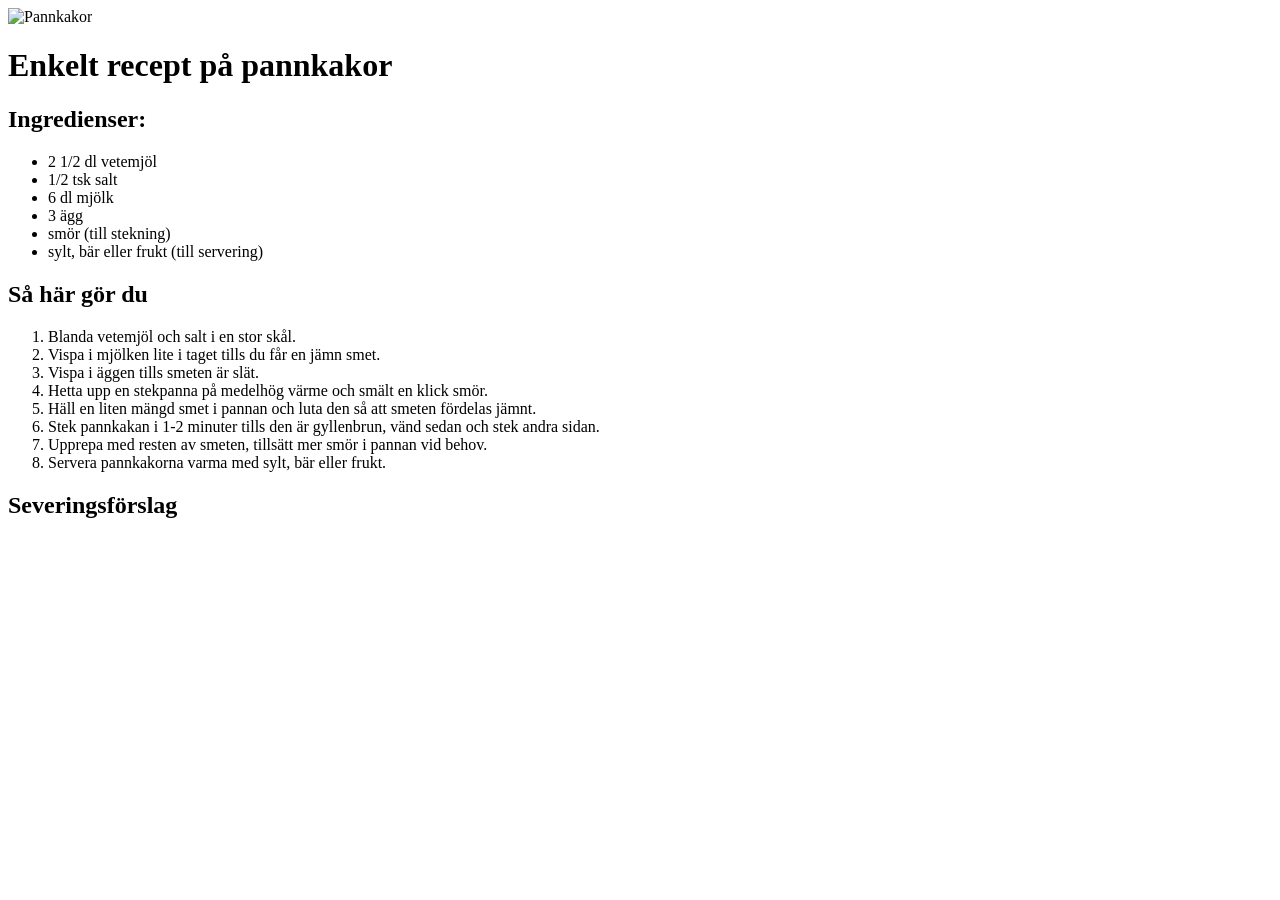
==== recipe.html @ f8e73f7e "building blocks" ====
<!DOCTYPE html>
<html lang="en">
<head>
  <title>Pannkakor</title>
  <link rel="stylesheet" href="style.css">
</head>
<body>
 <div class="main-content">
  <img src="pancakes.jpg" alt="Pannkakor" class="banner-image">
   <h1 class="title">Enkelt recept på pannkakor</h1>
   <div class="content">
     <h2>Ingredienser:</h2>
     <ul>
       <li>2 1/2 dl vetemjöl</li>
       <li>1/2 tsk salt</li>
       <li>6 dl mjölk</li>
       <li>3 ägg</li>
       <li>smör (till stekning)</li>
       <li>sylt, bär eller frukt (till servering)</li>
     </ul>
   <h2> Så här gör du</h2>
      <ol>
        <li>Blanda vetemjöl och salt i en stor skål.</li>
        <li>Vispa i mjölken lite i taget tills du får en jämn smet.</li>
        <li>Vispa i äggen tills smeten är slät.</li>
        <li>Hetta upp en stekpanna på medelhög värme och smält en klick smör.</li>
        <li>Häll en liten mängd smet i pannan och luta den så att smeten fördelas jämnt.</li>
        <li>Stek pannkakan i 1-2 minuter tills den är gyllenbrun, vänd sedan och stek andra sidan.</li>
        <li>Upprepa med resten av smeten, tillsätt mer smör i pannan vid behov.</li>
        <li>Servera pannkakorna varma med sylt, bär eller frukt.</li>
      </ol>
      <h2>Severingsförslag</h2>
      <div class="pancake-images">
         </div>
   </div>

 </div>
</body>
</html>
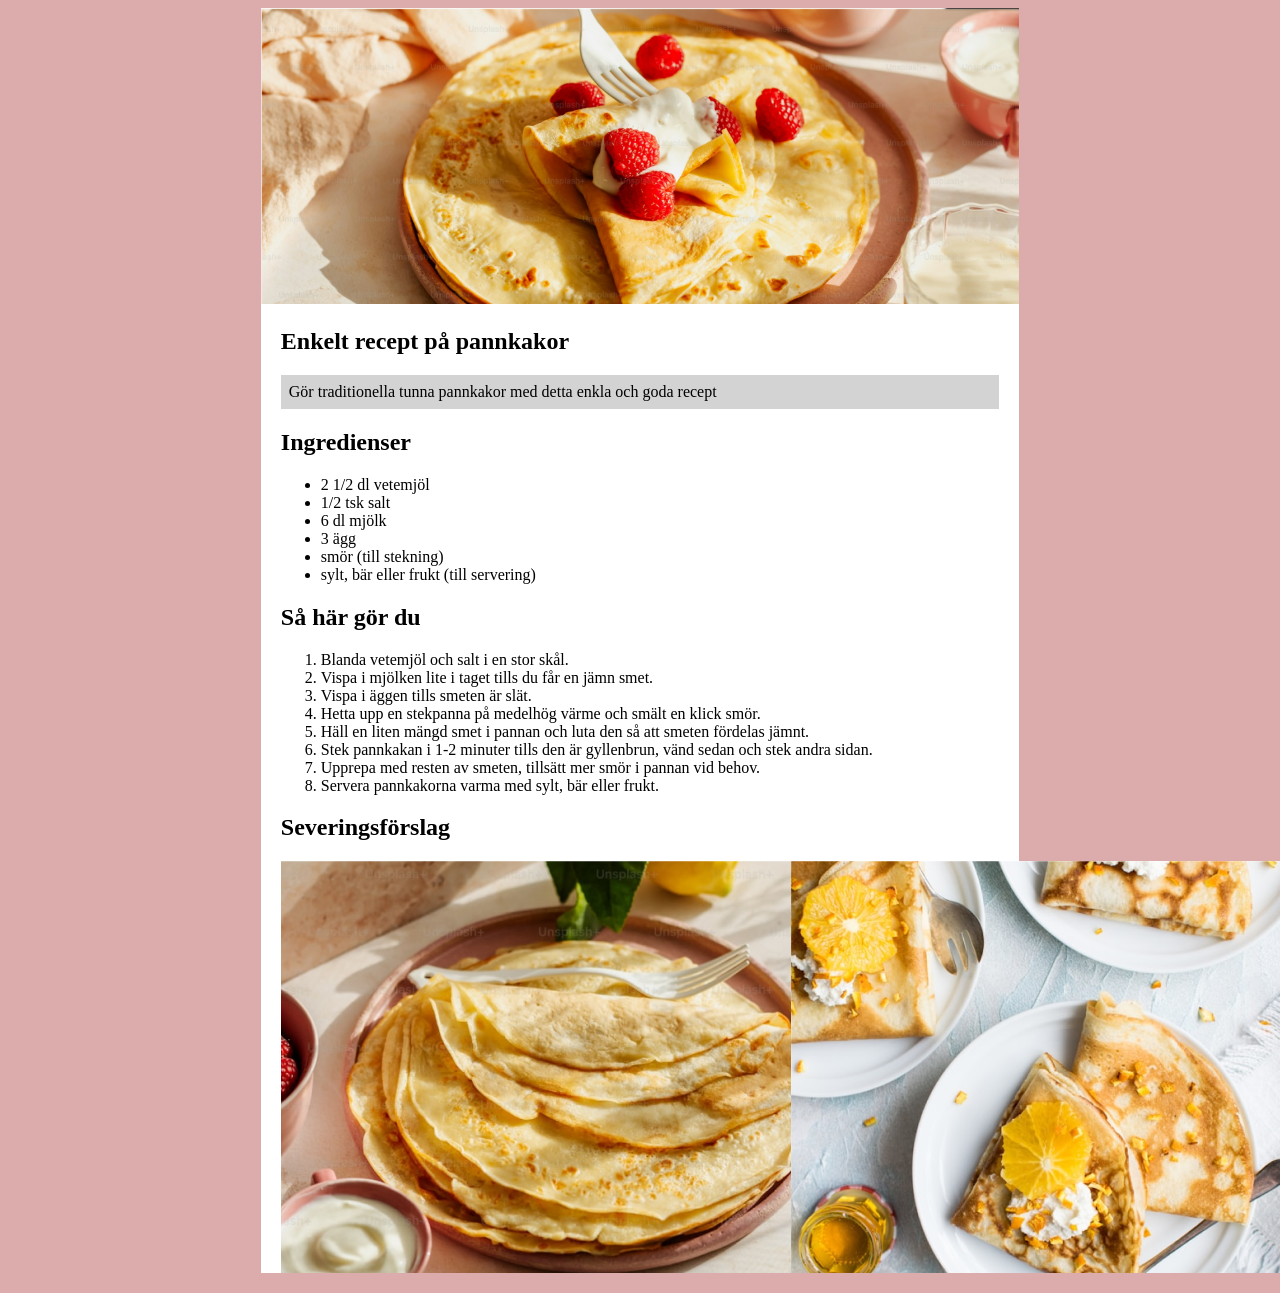
==== commit 9ada133c: "image styling etc" ====
--- a/recipe.html
+++ b/recipe.html
@@ -6,10 +6,11 @@
 </head>
 <body>
  <div class="main-content">
-  <img src="pancakes.jpg" alt="Pannkakor" class="banner-image">
-   <h1 class="title">Enkelt recept på pannkakor</h1>
+  <img src="images/banner.png" alt="Pannkakor-banner" class="banner-image">
    <div class="content">
-     <h2>Ingredienser:</h2>
+    <h2 class="title">Enkelt recept på pannkakor</h2>
+    <p class="description"> Gör traditionella tunna pannkakor med detta enkla och goda recept</p>
+     <h2>Ingredienser</h2>
      <ul>
        <li>2 1/2 dl vetemjöl</li>
        <li>1/2 tsk salt</li>
@@ -31,7 +32,9 @@
       </ol>
       <h2>Severingsförslag</h2>
       <div class="pancake-images">
-         </div>
+        <img src="images/p1.png" class="pancake-image" alt="Pannkaka 1">
+        <img src="images/p2.png" class="pancake-image" alt="Pannkaka 2">
+      </div>
    </div>
 
  </div>
--- a/style.css
+++ b/style.css
@@ -0,0 +1,23 @@
+body {
+  background-color:#dcacac
+}
+.main-content {
+  margin: 0 auto;
+  width: 60%;
+  background-color: #fff;
+}
+.content {
+  margin: 20px;
+}
+.banner-image {
+  width: 100%;
+  height: auto;
+}
+.description {
+  padding: 8px;
+  background-color:lightgray
+}
+.pancake-images {
+  display: flex;
+  justify-content: space-between;
+}
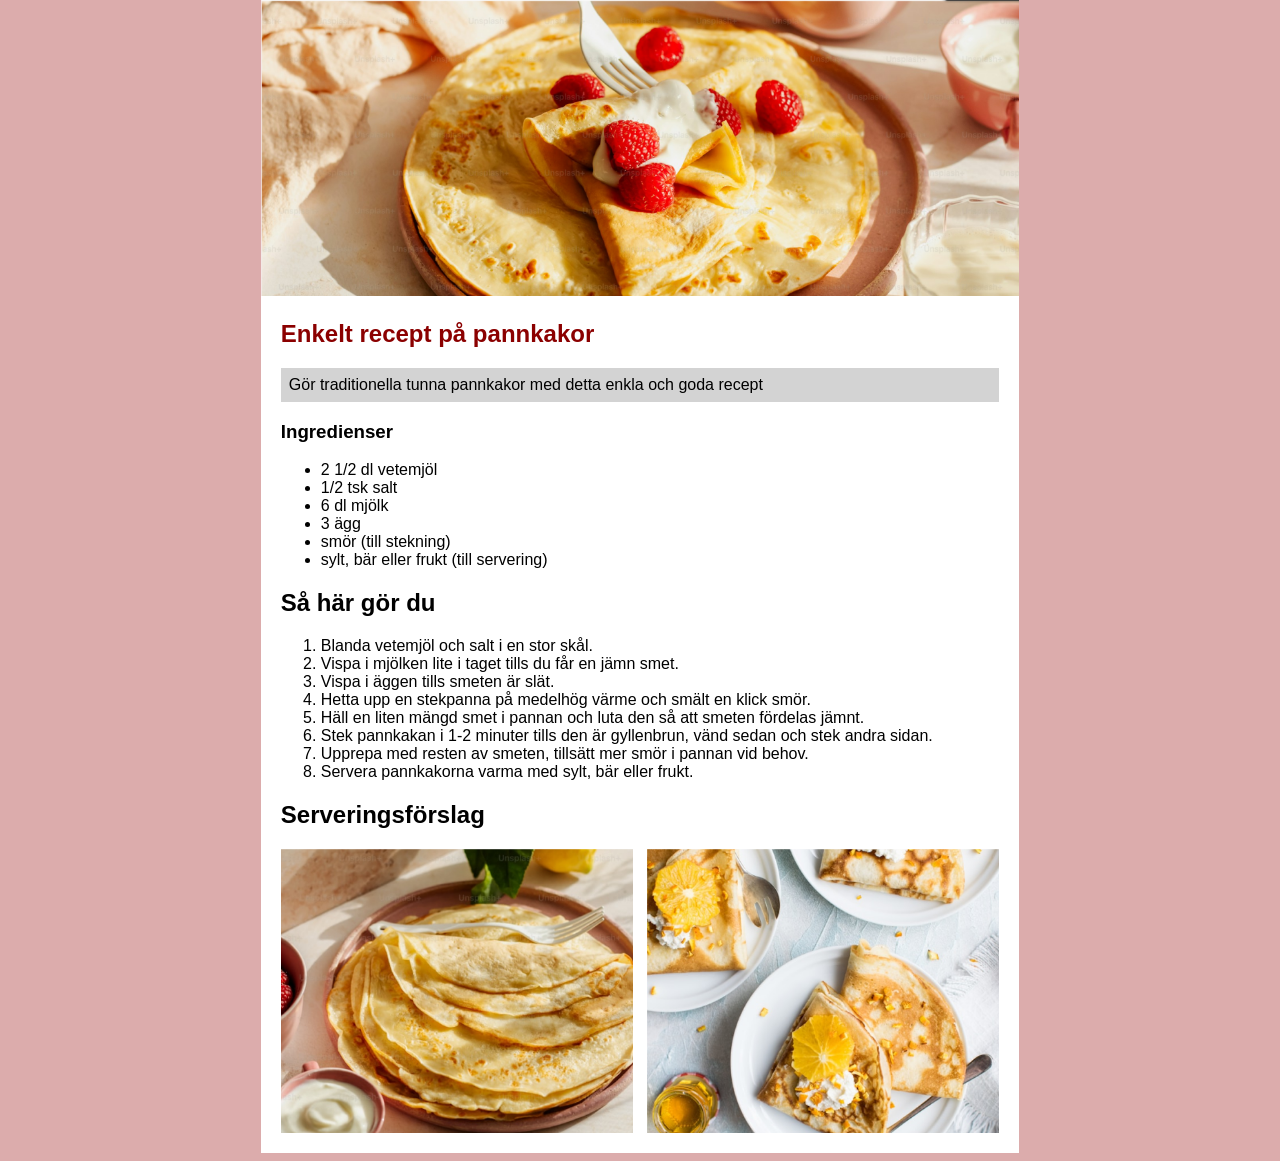
==== commit 8cb1a9aa: "semantic html update" ====
--- a/recipe.html
+++ b/recipe.html
@@ -5,38 +5,46 @@
   <link rel="stylesheet" href="style.css">
 </head>
 <body>
- <div class="main-content">
-  <img src="images/banner.png" alt="Pannkakor-banner" class="banner-image">
-   <div class="content">
-    <h2 class="title">Enkelt recept på pannkakor</h2>
-    <p class="description"> Gör traditionella tunna pannkakor med detta enkla och goda recept</p>
-     <h2>Ingredienser</h2>
-     <ul>
-       <li>2 1/2 dl vetemjöl</li>
-       <li>1/2 tsk salt</li>
-       <li>6 dl mjölk</li>
-       <li>3 ägg</li>
-       <li>smör (till stekning)</li>
-       <li>sylt, bär eller frukt (till servering)</li>
-     </ul>
-   <h2> Så här gör du</h2>
-      <ol>
-        <li>Blanda vetemjöl och salt i en stor skål.</li>
-        <li>Vispa i mjölken lite i taget tills du får en jämn smet.</li>
-        <li>Vispa i äggen tills smeten är slät.</li>
-        <li>Hetta upp en stekpanna på medelhög värme och smält en klick smör.</li>
-        <li>Häll en liten mängd smet i pannan och luta den så att smeten fördelas jämnt.</li>
-        <li>Stek pannkakan i 1-2 minuter tills den är gyllenbrun, vänd sedan och stek andra sidan.</li>
-        <li>Upprepa med resten av smeten, tillsätt mer smör i pannan vid behov.</li>
-        <li>Servera pannkakorna varma med sylt, bär eller frukt.</li>
-      </ol>
-      <h2>Severingsförslag</h2>
-      <div class="pancake-images">
-        <img src="images/p1.png" class="pancake-image" alt="Pannkaka 1">
-        <img src="images/p2.png" class="pancake-image" alt="Pannkaka 2">
-      </div>
-   </div>
+ <main class="main-content">
+    <img src="images/banner.png" alt="Pannkakor-banner" class="banner-image">
+    <article class="content" aria-labelledby="title">
+      <header>
+        <h2 id="title" class="title">Enkelt recept på pannkakor</h2>
+        <p class="description"> Gör traditionella tunna pannkakor med detta enkla och goda recept</p>
+      </header>
+      <section aria-describedby="ingredients">
+        <h1 id="ingredients">Ingredienser</h2>
+        <ul>
+          <li>2 1/2 dl vetemjöl</li>
+          <li>1/2 tsk salt</li>
+          <li>6 dl mjölk</li>
+          <li>3 ägg</li>
+          <li>smör (till stekning)</li>
+          <li>sylt, bär eller frukt (till servering)</li>
+        </ul>
+      </section>
+      <section aria-describedby="instructions">
+        <h2 id="instructions"> Så här gör du</h2>
+        <ol>
+          <li>Blanda vetemjöl och salt i en stor skål.</li>
+          <li>Vispa i mjölken lite i taget tills du får en jämn smet.</li>
+          <li>Vispa i äggen tills smeten är slät.</li>
+          <li>Hetta upp en stekpanna på medelhög värme och smält en klick smör.</li>
+          <li>Häll en liten mängd smet i pannan och luta den så att smeten fördelas jämnt.</li>
+          <li>Stek pannkakan i 1-2 minuter tills den är gyllenbrun, vänd sedan och stek andra sidan.</li>
+          <li>Upprepa med resten av smeten, tillsätt mer smör i pannan vid behov.</li>
+          <li>Servera pannkakorna varma med sylt, bär eller frukt.</li>
+        </ol>
+      </section>
+      <section aria-describedby="suggestions">
+        <h2 id="suggestions">Serveringsförslag</h2>
+        <div class="pancake-images">
+          <img src="images/p1.png" class="pancake-image" alt="Pannkaka with cream and berries">
+          <img src="images/p2.png" class="pancake-image" alt="Pannkaka with orange, honey and powdered sugar">
+        </div>
+      </section>
+   </article>
 
- </div>
+ </main>
 </body>
 </html>
--- a/style.css
+++ b/style.css
@@ -1,23 +1,47 @@
 body {
-  background-color:#dcacac
+  background-color:#dcacac;
+  font-family: Arial, sans-serif;
+  margin-top: 0;
+}
+
+.title {
+  color: darkred;
 }
 .main-content {
   margin: 0 auto;
   width: 60%;
   background-color: #fff;
+  padding-bottom: 20px;
 }
+
 .content {
-  margin: 20px;
+  margin: 0 20px;
 }
+
 .banner-image {
   width: 100%;
   height: auto;
 }
+
 .description {
   padding: 8px;
   background-color:lightgray
 }
+
 .pancake-images {
   display: flex;
   justify-content: space-between;
-}+  
+  img{
+    width: 49%;
+    height: auto;
+  }
+  @media (max-width: 768px) {
+    flex-direction: column;
+    img {
+      width: 100%;
+      margin-bottom: 20px;
+    }
+    
+  }
+}
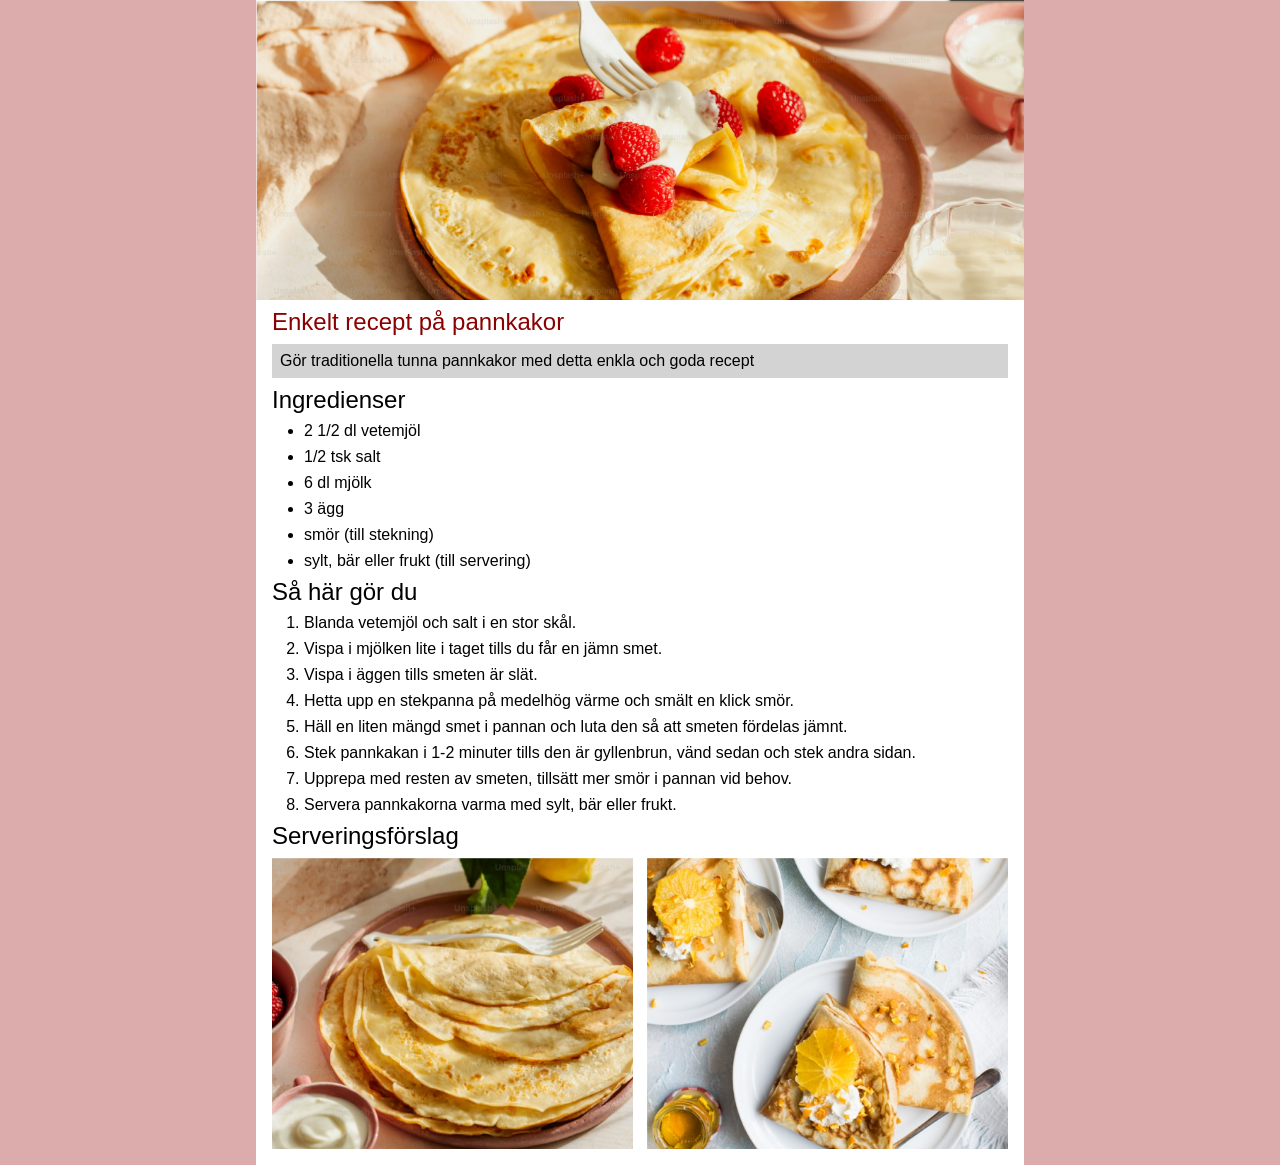
==== commit be4fc311: "exchanged px, for rems, etc, added light and dark mode added css reset too" ====
--- a/recipe.html
+++ b/recipe.html
@@ -9,11 +9,11 @@
     <img src="images/banner.png" alt="Pannkakor-banner" class="banner-image">
     <article class="content" aria-labelledby="title">
       <header>
-        <h2 id="title" class="title">Enkelt recept på pannkakor</h2>
+        <h1 id="title" class="title">Enkelt recept på pannkakor</h2>
         <p class="description"> Gör traditionella tunna pannkakor med detta enkla och goda recept</p>
       </header>
       <section aria-describedby="ingredients">
-        <h1 id="ingredients">Ingredienser</h2>
+        <h2 id="ingredients">Ingredienser</h2>
         <ul>
           <li>2 1/2 dl vetemjöl</li>
           <li>1/2 tsk salt</li>
--- a/style.css
+++ b/style.css
@@ -2,6 +2,22 @@
   background-color:#dcacac;
   font-family: Arial, sans-serif;
   margin-top: 0;
+}
+
+h1, h2 {
+  font-size: clamp(1.5rem, 1vw, 2.5rem);
+  margin: 0.5rem 0;
+}
+
+ul, ol {
+  padding-left: 2rem;
+}
+li {
+  margin-bottom: 0.5rem;
+}
+
+p {
+  color: light-dark(#000, #fff);
 }
 
 .title {
@@ -10,12 +26,12 @@
 .main-content {
   margin: 0 auto;
   width: 60%;
-  background-color: #fff;
-  padding-bottom: 20px;
+  background-color: light-dark(#fff, #2c2d47);
+  padding-bottom: 1rem;
 }
 
 .content {
-  margin: 0 20px;
+  margin: 0 1rem;
 }
 
 .banner-image {
@@ -24,8 +40,8 @@
 }
 
 .description {
-  padding: 8px;
-  background-color:lightgray
+  padding: 0.5rem;
+  background-color:light-dark(lightgray, #3c3d57);
 }
 
 .pancake-images {
@@ -40,8 +56,48 @@
     flex-direction: column;
     img {
       width: 100%;
-      margin-bottom: 20px;
+      margin-bottom: 1rem;
+      &:last-child {
+        margin-bottom: 0;
+      }
     }
-    
   }
 }
+
+/* CSS RESET -> makes sizing simpler */
+
+*,
+*::before,
+*::after {
+  box-sizing: border-box;
+}
+
+/* remove default spacing */
+/* force styling of type through styling, rather than elements */
+
+* {
+  margin: 0;
+  padding: 0;
+  font: inherit;
+}
+
+/* dark mode user-agent-styles */
+
+html {
+  color-scheme: dark light;
+}
+
+/* min body height */
+
+body {
+  min-height: 100vh;
+}
+
+/* responsive images/videos */
+img,
+picture,
+svg,
+video {
+  display: block;
+  max-width: 100%;
+}
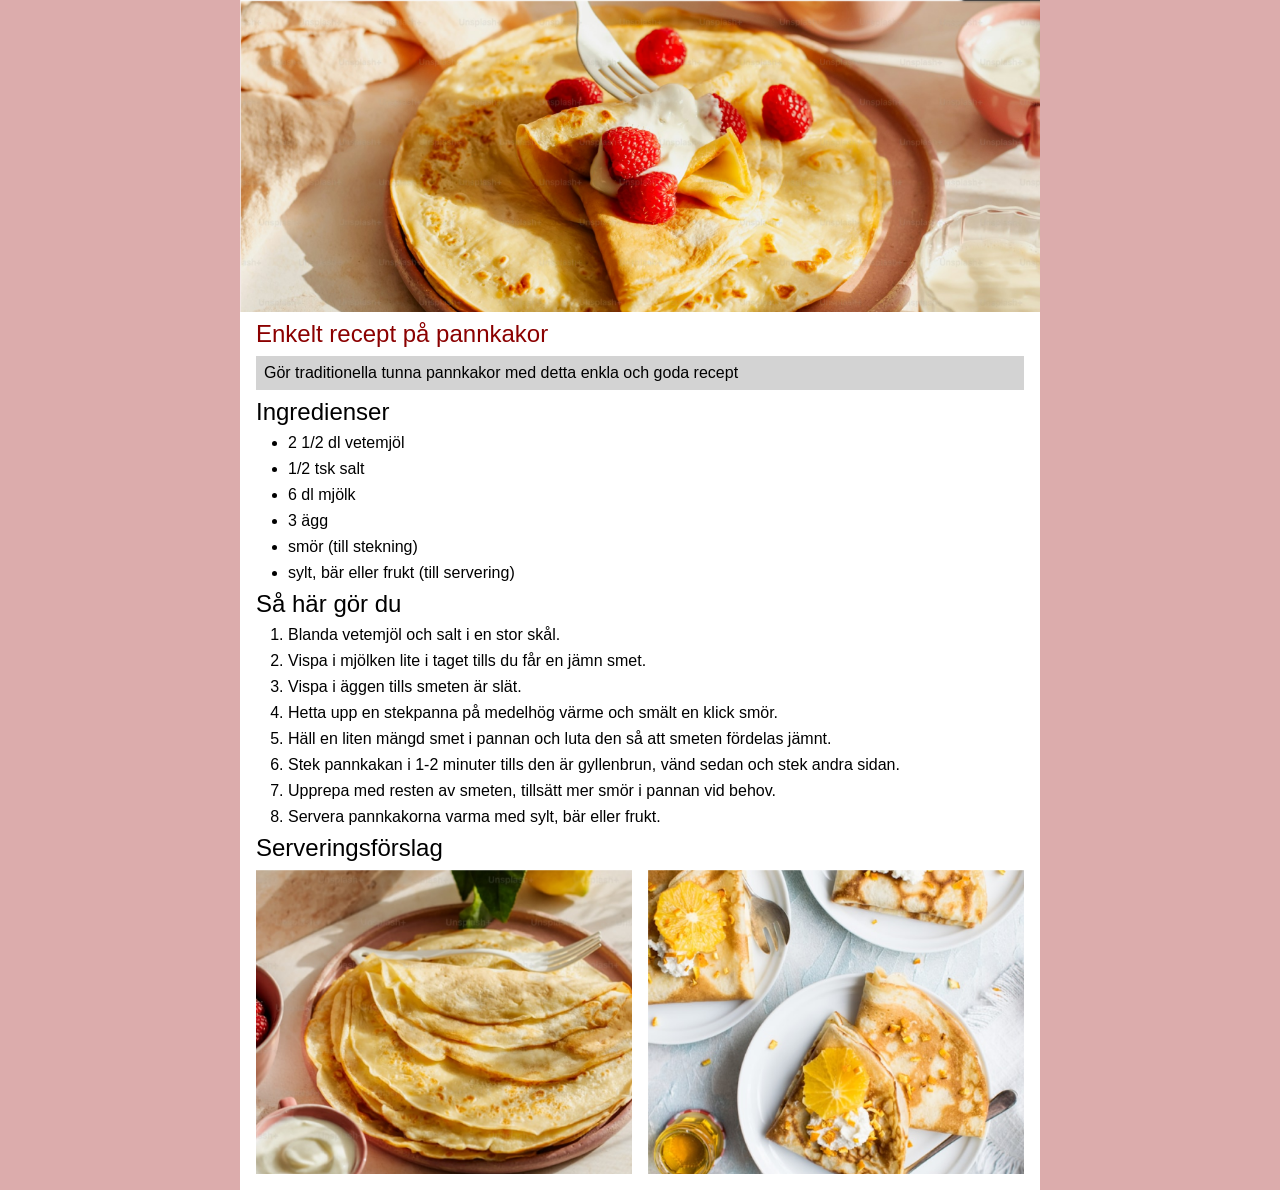
==== commit 593d36b7: "some naming convention changes to better align with CUBE-esque patterns" ====
--- a/recipe.html
+++ b/recipe.html
@@ -5,12 +5,12 @@
   <link rel="stylesheet" href="style.css">
 </head>
 <body>
- <main class="main-content">
+ <main class="main-content container">
     <img src="images/banner.png" alt="Pannkakor-banner" class="banner-image">
-    <article class="content" aria-labelledby="title">
+    <article class="content" aria-labelledby="title" aria-describedby="description">
       <header>
-        <h1 id="title" class="title">Enkelt recept på pannkakor</h2>
-        <p class="description"> Gör traditionella tunna pannkakor med detta enkla och goda recept</p>
+        <h1 id="title" class="title">Enkelt recept på pannkakor</h1>
+        <p id="description" class="description"> Gör traditionella tunna pannkakor med detta enkla och goda recept</p>
       </header>
       <section aria-describedby="ingredients">
         <h2 id="ingredients">Ingredienser</h2>
@@ -38,7 +38,7 @@
       </section>
       <section aria-describedby="suggestions">
         <h2 id="suggestions">Serveringsförslag</h2>
-        <div class="pancake-images">
+        <div class="gallery">
           <img src="images/p1.png" class="pancake-image" alt="Pannkaka with cream and berries">
           <img src="images/p2.png" class="pancake-image" alt="Pannkaka with orange, honey and powdered sugar">
         </div>
--- a/style.css
+++ b/style.css
@@ -1,69 +1,3 @@
-body {
-  background-color:#dcacac;
-  font-family: Arial, sans-serif;
-  margin-top: 0;
-}
-
-h1, h2 {
-  font-size: clamp(1.5rem, 1vw, 2.5rem);
-  margin: 0.5rem 0;
-}
-
-ul, ol {
-  padding-left: 2rem;
-}
-li {
-  margin-bottom: 0.5rem;
-}
-
-p {
-  color: light-dark(#000, #fff);
-}
-
-.title {
-  color: darkred;
-}
-.main-content {
-  margin: 0 auto;
-  width: 60%;
-  background-color: light-dark(#fff, #2c2d47);
-  padding-bottom: 1rem;
-}
-
-.content {
-  margin: 0 1rem;
-}
-
-.banner-image {
-  width: 100%;
-  height: auto;
-}
-
-.description {
-  padding: 0.5rem;
-  background-color:light-dark(lightgray, #3c3d57);
-}
-
-.pancake-images {
-  display: flex;
-  justify-content: space-between;
-  
-  img{
-    width: 49%;
-    height: auto;
-  }
-  @media (max-width: 768px) {
-    flex-direction: column;
-    img {
-      width: 100%;
-      margin-bottom: 1rem;
-      &:last-child {
-        margin-bottom: 0;
-      }
-    }
-  }
-}
-
 /* CSS RESET -> makes sizing simpler */
 
 *,
@@ -100,4 +34,92 @@
 video {
   display: block;
   max-width: 100%;
-}+}
+
+/* Variables */
+:root {
+  --bg-peach: #dcacac;
+  --bg-white: #fff;
+  --bg-dark: #2c2d47;
+  --light-text: #000;
+  --dark-text: #fff;
+  --h1-lightmode: darkred;
+  --h1-darkmode: lightcoral;
+  --description-lightmode: lightgray;
+  --description-darkmode: #3c3d57;
+  color-scheme: dark light;
+}
+
+/* Base typography */
+body {
+  background-color: var(--bg-peach);
+  font-family: Arial, sans-serif;
+  margin-top: 0;
+}
+
+h1, h2 {
+  font-size: clamp(1.5rem, 1vw, 2.5rem);
+  margin: 0.5rem 0;
+}
+
+ul, ol {
+  padding-left: 2rem;
+}
+
+li {
+  margin-bottom: 0.5rem;
+}
+
+p {
+  color: light-dark(var(--light-text), var(--dark-text));
+}
+
+/* Component styles */
+.container {
+  max-width: 800px;
+  margin: 0 auto; 
+  padding-bottom: 1rem;
+}
+
+.title {
+  color: light-dark(var(--h1-lightmode), var(--h1-darkmode));
+}
+
+.main-content {
+  background-color: light-dark(var(--bg-white), var(--bg-dark));
+}
+
+.content {
+  margin: 0 1rem;
+}
+
+.banner-image {
+  width: 100%;
+  height: auto;
+}
+
+.description {
+  padding: 0.5rem;
+  background-color: light-dark(var(--description-lightmode), var(--description-darkmode));
+}
+
+.gallery {
+  display: flex;
+  justify-content: space-between;
+  
+  img {
+    width: 49%;
+    height: auto;
+  }
+
+  @media (max-width: 768px) {
+    flex-direction: column;
+    img {
+      width: 100%;
+      margin-bottom: 1rem;
+      &:last-child {
+        margin-bottom: 0;
+      }
+    }
+  }
+}
